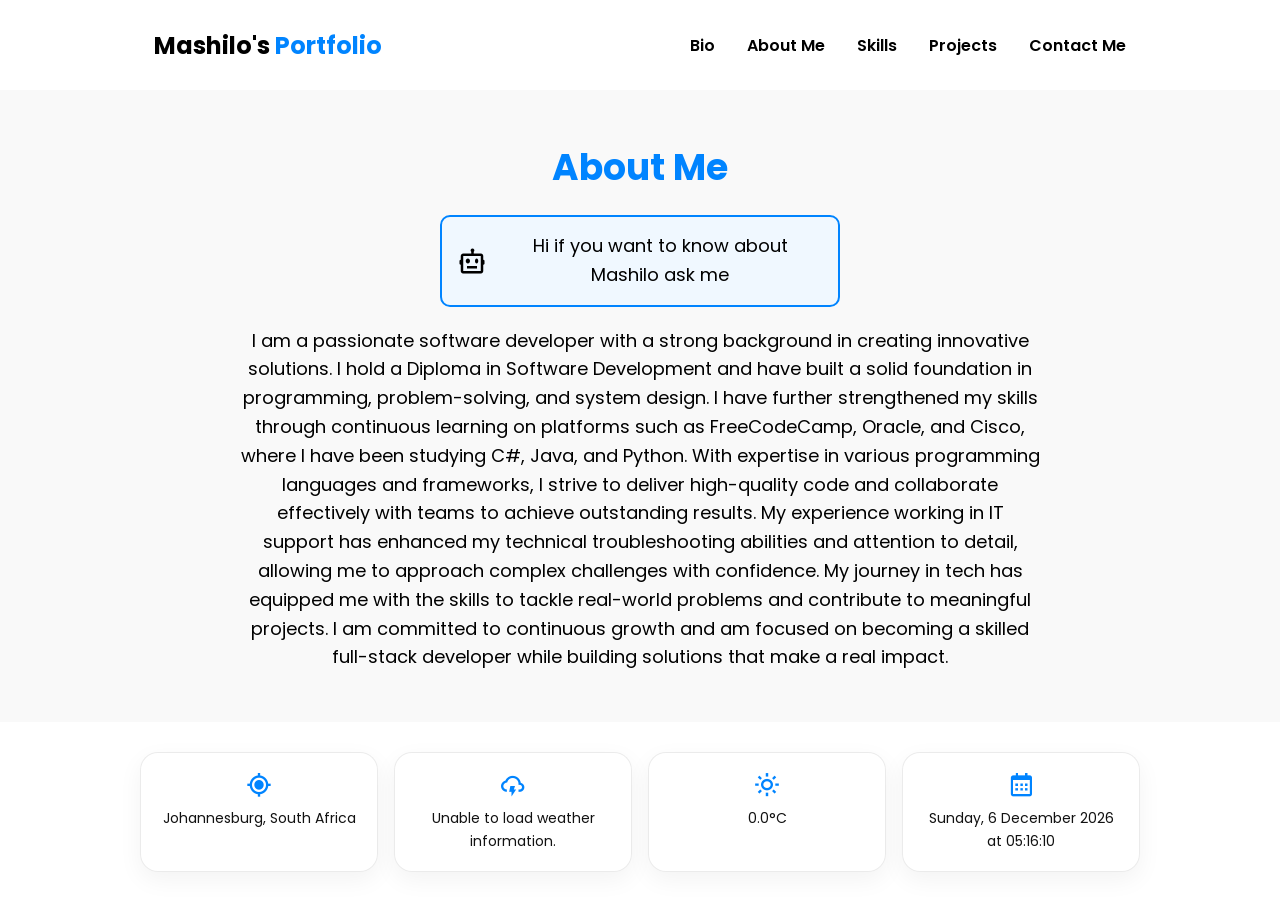
==== about.html @ 97f896b7 "Add files via upload" ====
<!DOCTYPE html>
<html lang="en">
<head>
    <meta charset="UTF-8">
    <meta name="viewport" content="width=device-width, initial-scale=1.0">
    <title>About Me</title>
    <link rel="stylesheet" href="style.css">
    <link rel="stylesheet" href="https://unpkg.com/aos@next/dist/aos.css" />
    <!-- Boxicons CSS -->
    <link href='https://unpkg.com/boxicons@2.1.4/css/boxicons.min.css' rel='stylesheet'>
</head>
<body>
    <nav>
        <div class="logo">
            <h2 data-aos="zoom-in" data-aos-duration="1200">Mashilo's <span>Portfolio</span></h2>
        </div>
        <div class="link">
            <ul>
                <li data-aos="fade-up" data-aos-duration="1200" data-aos-delay="200"><a href="index.html#bio">Bio</a></li>
                <li data-aos="fade-up" data-aos-duration="1200" data-aos-delay="400"><a href="about.html">About Me</a></li>
                <li data-aos="fade-up" data-aos-duration="1200" data-aos-delay="600"><a href="skills.html">Skills</a></li>
                <li data-aos="fade-up" data-aos-duration="1200" data-aos-delay="800"><a href="projects.html">Projects</a></li>
                <li data-aos="fade-up" data-aos-duration="1200" data-aos-delay="1000"><a href="contact.html">Contact Me</a></li>
            </ul>
        </div>
    </nav>
     <section class="about">
        <h2>About Me</h2>
        <div class="bot-trigger" id="bot-trigger">
            <i class="bx bx-bot"></i>
            <p>Hi if you want to know about Mashilo ask me</p>
        </div>
        <div class="chat-window" id="chat-window">
            <div class="chat-header">
                <span>AI Assistant</span>
                <button id="close-chat">×</button>
            </div>
            <div id="chat-messages"></div>
            <div class="chat-input-area">
                <input type="text" id="chat-input" placeholder="Type your message...">
                <button id="chat-send">Send</button>
            </div>
        </div>
        <p>I am a passionate software developer with a strong background in creating innovative solutions. I hold a Diploma in Software Development and have built a solid foundation in programming, problem-solving, and system design. I have further strengthened my skills through continuous learning on platforms such as FreeCodeCamp, Oracle, and Cisco, where I have been studying C#, Java, and Python.

With expertise in various programming languages and frameworks, I strive to deliver high-quality code and collaborate effectively with teams to achieve outstanding results. My experience working in IT support has enhanced my technical troubleshooting abilities and attention to detail, allowing me to approach complex challenges with confidence.

My journey in tech has equipped me with the skills to tackle real-world problems and contribute to meaningful projects. I am committed to continuous growth and am focused on becoming a skilled full-stack developer while building solutions that make a real impact.</p>
    </section>
    <footer class="site-footer">
        <div class="weather-blocks">
            <div class="weather-block" >
                <i class="bx bx-current-location"></i>
                <p id="weatherLocation">Detecting your location...</p>
            </div>
            <div class="weather-block" >
                <i class="bx bx-cloud-lightning"></i>
                <p id="weatherDescription"></p>
            </div>
            <div class="weather-block" >
                <i class="bx bx-sun"></i>
                <p id="weatherTemp"></p>
            </div>
            <div class="weather-block" >
                <i class="bx bx-calendar"></i>
                <p id="weatherDate"></p>
            </div>
        </div>
    </footer>
    <script src="https://unpkg.com/aos@next/dist/aos.js"></script>
    <script>
      AOS.init({offset:0});
    </script>
    <script src="script.js"></script>
    <script src="bot.js"></script>
    <script>
        // Scroll buttons functionality
        const scrollButtons = document.getElementById('scroll-buttons');
        const scrollUp = document.getElementById('scroll-up');
        const scrollDown = document.getElementById('scroll-down');

        function toggleScrollButtons() {
            const scrollTop = window.pageYOffset || document.documentElement.scrollTop;
            const windowHeight = window.innerHeight;
            const documentHeight = document.documentElement.scrollHeight;

            if (scrollTop > 100) {
                scrollButtons.classList.add('show');
            } else {
                scrollButtons.classList.remove('show');
            }

            // Hide down button if at bottom
            if (scrollTop + windowHeight >= documentHeight - 100) {
                scrollDown.style.opacity = '0.5';
                scrollDown.style.pointerEvents = 'none';
            } else {
                scrollDown.style.opacity = '1';
                scrollDown.style.pointerEvents = 'auto';
            }

            // Hide up button if at top
            if (scrollTop < 100) {
                scrollUp.style.opacity = '0.5';
                scrollUp.style.pointerEvents = 'none';
            } else {
                scrollUp.style.opacity = '1';
                scrollUp.style.pointerEvents = 'auto';
            }
        }

        scrollUp.addEventListener('click', () => {
            window.scrollTo({ top: 0, behavior: 'smooth' });
        });

        scrollDown.addEventListener('click', () => {
            window.scrollTo({ top: document.body.scrollHeight, behavior: 'smooth' });
        });

        window.addEventListener('scroll', toggleScrollButtons);
        window.addEventListener('load', toggleScrollButtons);
    </script>
    <div id="scroll-buttons">
        <button id="scroll-up"><i class="bx bx-chevron-up"></i></button>
        <button id="scroll-down"><i class="bx bx-chevron-down"></i></button>
    </div>
</body>
</html>
---- style.css ----
@import url('https://fonts.googleapis.com/css2?family=Poppins:wght@200;300;500;600;700;900&display=swap');

*{
    margin: 0;
    padding: 0;
    font-family: 'Poppins', sans-serif;
    box-sizing: border-box;
}

body{
    width: 100%;
    min-height: 100vh;
}

/* Custom Scrollbar for the entire page */
::-webkit-scrollbar {
    width: 12px;
}

::-webkit-scrollbar-track {
    background: rgba(0, 132, 255, 0.1);
    border-radius: 10px;
}

::-webkit-scrollbar-thumb {
    background: linear-gradient(135deg, rgb(0, 132, 255), rgb(0, 100, 200));
    border-radius: 10px;
    border: 3px solid rgba(255, 255, 255, 0.3);
}

::-webkit-scrollbar-thumb:hover {
    background: linear-gradient(135deg, rgb(0, 100, 200), rgb(0, 80, 180));
}

nav{
    width: 100%;
    height: 10vh;
    display: flex;
    justify-content: space-around;
    align-items: center;
}

nav .logo h2 span{
    color: rgb(0, 132, 255);
}

nav .link ul{
    display: flex;
    align-items: center;
    justify-content: center;
    gap: 2rem;
    list-style: none;
}

nav .link ul li a{
    position: relative;
    text-decoration: none;
    color: black;
    font-weight: 600;
}

nav .link ul li a::before{
    content: "";
    position: absolute;
    left: 0;
    bottom: -4px;
    height: 3.5px;
    border-radius: 20px;
    background-color: rgb(0, 132, 255);
    width: 100%;
    scale: 0;
    transition: 0.2s ease-in-out;
}

nav .link ul li a:hover::before{
    scale: 1;
}

.bio{
    width: 100%;
    height: 90vh;
    display: flex;
    align-items: center;
    justify-content: center;
    gap: 2rem;
}

.bio .men{
    width: 400px;
    transition: 1s ease;
}

.bio .men:hover{
    transform: scale(1.3);
}

.bio .main-detail{
    text-align: center;
    color: black;
}

.bio .main-detail p{
    font-size: 20px;
    font-weight: 700;
}

.bio .main-detail h1{
    font-size: clamp(40px, 5px + 5vw, 70px);
    color: rgb(0, 132, 255);
    text-shadow: 0 0 2px rgb(0, 132, 255);
}

.bio .main-detail h4{
    font-size: 30px;
    margin-bottom: 20px;
}

.bio .main-detail h5{
    font-size: 18px;
    font-weight: 500;
    max-width: 700px;
    margin: 0 auto 20px;
    line-height: 1.6;
}

.bio .btn button{
    padding: 8px 20px;
    border-radius: 30px;
    margin-right: 1rem;
    margin-bottom: 30px;
    border: 2px solid black;
    outline: none;
    cursor: pointer;
    transition: 0.5s linear;
}

.bio .btn .btn-1{
    background-color: white;
    color: black;
    transition: 0.3s linear;
}

.bio .btn .btn-2{
    background-color: black;
    color: white;
    transition: 0.3s linear;
}

.bio .btn .btn-1:hover{
    background-color: black;
    color: white;
    box-shadow: 0 0 5px 2px black;
}

.bio .btn .btn-2:hover{
    background-color: white;
    color: black;
    box-shadow: 0 0 5px 2px black;
}

.social i{
    color: black;
    font-size: 40px;
    border-radius: 50%;
    margin: 0 14px;
    cursor: pointer;
    transition: 0.3s linear;
}

.social i:hover{
    color: white;
    background-color: black;
    box-shadow: 0 0 10px 5px rgb(0, 132, 255);
}

.about {
    width: 100%;
    padding: 50px 20px;
    text-align: center;
    background-color: #f9f9f9;
    color: black;
}

.about h2 {
    font-size: 36px;
    margin-bottom: 20px;
    color: rgb(0, 132, 255);
}

.about p {
    font-size: 18px;
    line-height: 1.6;
    max-width: 800px;
    margin: 0 auto;
}

.site-footer {
    width: 100%;
    padding: 30px 20px;
    color: #111;
    text-align: center;
}

.weather-blocks {
    display: grid;
    grid-template-columns: repeat(auto-fit, minmax(180px, 1fr));
    gap: 16px;
    max-width: 1000px;
    margin: 0 auto;
}

.weather-block {
    display: flex;
    flex-direction: column;
    align-items: center;
    gap: 8px;
    padding: 18px;
    border: 1px solid rgba(0, 0, 0, 0.08);
    border-radius: 18px;
    background-color: rgba(255, 255, 255, 0.92);
    box-shadow: 0 8px 24px rgba(0, 0, 0, 0.05);
    min-height: 120px;
}

.weather-block i {
    font-size: 28px;
    color: rgb(0, 132, 255);
}

.weather-block p {
    font-size: 14px;
    line-height: 1.6;
    margin: 0;
    color: #111;
    text-align: center;
    max-width: 220px;
}

.skills {
    width: 100%;
    padding: 50px 20px;
    background-color: #fff;
    color: black;
    text-align: center;
}

.skills h2 {
    font-size: 36px;
    margin-bottom: 40px;
    color: rgb(0, 132, 255);
}

.skill-category {
    margin-bottom: 40px;
}

.skill-category h3 {
    font-size: 24px;
    margin-bottom: 20px;
    color: rgb(0, 132, 255);
}

.skill-icons {
    display: flex;
    flex-wrap: wrap;
    justify-content: center;
    gap: 20px;
}

.skill-item {
    display: flex;
    flex-direction: column;
    align-items: center;
    text-align: center;
}

.skill-item i {
    font-size: 50px;
    color: black;
    cursor: pointer;
    transition: 0.3s linear;
    border-radius: 50%;
    padding: 10px;
}

.skill-item i:hover {
    color: white;
    background-color: rgb(0, 132, 255);
    box-shadow: 0 0 10px 5px rgba(0, 132, 255, 0.5);
}

.skill-item p {
    margin-top: 8px;
    font-size: 14px;
    font-weight: 500;
    color: #333;
}

/* Chatbot Styles */
.bot-trigger {
    display: flex;
    align-items: center;
    justify-content: center;
    gap: 10px;
    padding: 15px;
    background-color: #f0f8ff;
    border: 2px solid rgb(0, 132, 255);
    border-radius: 10px;
    cursor: pointer;
    transition: 0.3s;
    margin: 20px auto;
    max-width: 400px;
}

.bot-trigger:hover {
    background-color: rgb(0, 132, 255);
    color: white;
}

.bot-trigger i {
    font-size: 30px;
}

.chat-window {
    position: fixed;
    right: -320px; /* Start off-screen */
    top: 0;
    width: 300px;
    height: 100%;
    background: linear-gradient(135deg, rgba(255, 255, 255, 0.95), rgba(240, 248, 255, 0.95));
    backdrop-filter: blur(10px);
    border-left: 2px solid rgb(0, 132, 255);
    border-radius: 15px 0 0 15px;
    box-shadow: -5px 0 20px rgba(0, 132, 255, 0.3);
    display: flex;
    flex-direction: column;
    z-index: 1000;
    transition: right 0.5s ease-in-out, transform 0.3s ease;
    transform: scale(0.95);
}

.chat-window.show {
    right: 0;
    transform: scale(1);
}

.chat-header {
    display: flex;
    justify-content: space-between;
    align-items: center;
    padding: 15px;
    background: linear-gradient(90deg, rgb(0, 132, 255), rgb(0, 100, 200));
    color: white;
    border-radius: 15px 0 0 0;
    box-shadow: 0 2px 10px rgba(0, 0, 0, 0.1);
}

#close-chat {
    background: rgba(255, 255, 255, 0.2);
    border: none;
    color: white;
    font-size: 20px;
    cursor: pointer;
    border-radius: 50%;
    width: 30px;
    height: 30px;
    display: flex;
    align-items: center;
    justify-content: center;
    transition: background 0.3s ease, transform 0.2s ease;
}

#close-chat:hover {
    background: rgba(255, 255, 255, 0.4);
    transform: scale(1.1);
}

#chat-messages {
    flex: 1;
    overflow-y: auto;
    padding: 15px;
    background: rgba(255, 255, 255, 0.8);
    border-bottom: 1px solid rgba(0, 132, 255, 0.2);
}

/* Custom Scrollbar for Chat Messages */
#chat-messages::-webkit-scrollbar {
    width: 8px;
}

#chat-messages::-webkit-scrollbar-track {
    background: rgba(0, 132, 255, 0.1);
    border-radius: 10px;
}

#chat-messages::-webkit-scrollbar-thumb {
    background: linear-gradient(135deg, rgb(0, 132, 255), rgb(0, 100, 200));
    border-radius: 10px;
    border: 2px solid rgba(255, 255, 255, 0.3);
}

#chat-messages::-webkit-scrollbar-thumb:hover {
    background: linear-gradient(135deg, rgb(0, 100, 200), rgb(0, 80, 180));
}

.chat-input-area {
    display: flex;
    padding: 15px;
    background: rgba(255, 255, 255, 0.9);
    border-radius: 0 0 15px 0;
}

.message {
    margin-bottom: 12px;
    padding: 10px 12px;
    border-radius: 15px;
    font-size: 14px;
    line-height: 1.4;
    animation: fadeIn 0.3s ease-in;
}

.message.user {
    text-align: right;
    background: linear-gradient(135deg, rgb(0, 132, 255), rgb(0, 100, 200));
    color: white;
    align-self: flex-end;
    margin-left: 50px;
}

.message.bot {
    text-align: left;
    background: linear-gradient(135deg, #f1f8e9, #e8f5e8);
    color: #333;
    align-self: flex-start;
    margin-right: 50px;
    border: 1px solid rgba(0, 132, 255, 0.1);
}

#chat-input {
    flex: 1;
    padding: 12px 15px;
    border: 2px solid rgba(0, 132, 255, 0.3);
    border-radius: 25px;
    outline: none;
    font-size: 14px;
    transition: border-color 0.3s ease, box-shadow 0.3s ease;
}

#chat-input:focus {
    border-color: rgb(0, 132, 255);
    box-shadow: 0 0 8px rgba(0, 132, 255, 0.3);
}

#chat-send {
    margin-left: 10px;
    padding: 12px 20px;
    background: linear-gradient(135deg, rgb(0, 132, 255), rgb(0, 100, 200));
    color: white;
    border: none;
    border-radius: 25px;
    cursor: pointer;
    font-weight: 600;
    transition: transform 0.2s ease, box-shadow 0.3s ease;
}

#chat-send:hover {
    transform: translateY(-2px);
    box-shadow: 0 4px 15px rgba(0, 132, 255, 0.4);
}

@keyframes fadeIn {
    from {
        opacity: 0;
        transform: translateY(10px);
    }
    to {
        opacity: 1;
        transform: translateY(0);
    }
}

/* Scroll Buttons */
#scroll-buttons {
    position: fixed;
    bottom: 20px;
    right: 20px;
    display: flex;
    flex-direction: column;
    gap: 10px;
    z-index: 999;
    opacity: 0;
    visibility: hidden;
    transition: opacity 0.3s ease, visibility 0.3s ease;
}

#scroll-buttons.show {
    opacity: 1;
    visibility: visible;
}

#scroll-up, #scroll-down {
    width: 50px;
    height: 50px;
    border: none;
    border-radius: 50%;
    background: linear-gradient(135deg, rgb(0, 132, 255), rgb(0, 100, 200));
    color: white;
    cursor: pointer;
    display: flex;
    align-items: center;
    justify-content: center;
    font-size: 24px;
    box-shadow: 0 4px 15px rgba(0, 132, 255, 0.3);
    transition: transform 0.2s ease, box-shadow 0.3s ease;
}

#scroll-up:hover, #scroll-down:hover {
    transform: scale(1.1);
    box-shadow: 0 6px 20px rgba(0, 132, 255, 0.4);
}

#scroll-up:active, #scroll-down:active {
    transform: scale(0.95);
}

/* Small Bot Trigger */
#bot-trigger-small {
    position: fixed;
    bottom: 80px;
    right: 20px;
    width: 60px;
    height: 60px;
    border-radius: 50%;
    background: linear-gradient(135deg, rgb(0, 132, 255), rgb(0, 100, 200));
    color: white;
    display: flex;
    align-items: center;
    justify-content: center;
    font-size: 28px;
    cursor: pointer;
    box-shadow: 0 4px 15px rgba(0, 132, 255, 0.3);
    transition: transform 0.2s ease, box-shadow 0.3s ease;
    z-index: 1000;
    animation: pulse 2s infinite;
}

#bot-trigger-small:hover {
    transform: scale(1.1);
    box-shadow: 0 6px 20px rgba(0, 132, 255, 0.4);
}

@keyframes pulse {
    0% {
        box-shadow: 0 4px 15px rgba(0, 132, 255, 0.3);
    }
    50% {
        box-shadow: 0 4px 20px rgba(0, 132, 255, 0.5);
    }
    100% {
        box-shadow: 0 4px 15px rgba(0, 132, 255, 0.3);
    }
}

.contact {
    width: 100%;
    min-height: calc(100vh - 10vh);
    padding: 60px 20px;
    background-color: #f6f8ff;
    color: #111;
}

.contact-header {
    max-width: 900px;
    margin: 0 auto;
    text-align: center;
}

.contact-header h2 {
    font-size: 36px;
    color: rgb(0, 132, 255);
    margin-bottom: 10px;
}

.contact-header p {
    font-size: 18px;
    max-width: 700px;
    margin: 0 auto;
    line-height: 1.7;
}

.contact-grid {
    display: grid;
    grid-template-columns: repeat(auto-fit, minmax(220px, 1fr));
    gap: 20px;
    margin-top: 40px;
}

.contact-card {
    background-color: white;
    border: 1px solid rgba(0, 0, 0, 0.08);
    border-radius: 24px;
    padding: 30px 24px;
    text-align: center;
    box-shadow: 0 18px 45px rgba(0, 0, 0, 0.05);
}

.contact-card i {
    font-size: 40px;
    color: rgb(0, 132, 255);
    margin-bottom: 18px;
}

.contact-card h3 {
    font-size: 20px;
    margin-bottom: 10px;
}

.contact-card p {
    font-size: 16px;
    line-height: 1.6;
}

.contact-card a {
    color: #111;
    text-decoration: none;
    font-weight: 600;
}

.contact-card a:hover {
    color: rgb(0, 132, 255);
}

.qr-grid {
    display: grid;
    grid-template-columns: repeat(auto-fit, minmax(240px, 1fr));
    gap: 24px;
    margin-top: 40px;
}

.qr-card {
    background-color: white;
    border-radius: 24px;
    padding: 30px 24px;
    text-align: center;
    border: 1px solid rgba(0, 0, 0, 0.08);
    box-shadow: 0 18px 45px rgba(0, 0, 0, 0.05);
}

.qr-code {
    width: 160px;
    height: 160px;
    margin: 0 auto 18px;
    border-radius: 24px;
    overflow: hidden;
    background-color: #111;
    display: flex;
    align-items: center;
    justify-content: center;
}

.qr-card h4 {
    font-size: 18px;
    margin-bottom: 8px;
    color: rgb(0, 132, 255);
}

.qr-card p {
    font-size: 15px;
    line-height: 1.6;
    color: #444;
}

@media (max-width:768px) {
    nav .link{
        display: none;
    }

    .bio{
        display: flex;
        flex-direction: column;
    }

    .img-term{
        display: flex;
        justify-content: center;
    }

    .bio .men{
        width: 50%;
    }

    .skill-icons {
        gap: 15px;
    }

    .skill-item i {
        font-size: 40px;
    }

    .skill-item p {
        font-size: 12px;
    }
}

/* Projects Page Styles */
.projects {
    width: 100%;
    min-height: calc(100vh - 10vh);
    padding: 60px 20px;
    background-color: #f6f8ff;
    color: #111;
}

.projects-header {
    max-width: 900px;
    margin: 0 auto;
    text-align: center;
    margin-bottom: 60px;
}

.projects-header h2 {
    font-size: 36px;
    color: rgb(0, 132, 255);
    margin-bottom: 10px;
}

.projects-header p {
    font-size: 18px;
    max-width: 700px;
    margin: 0 auto;
    line-height: 1.7;
}

.projects-grid {
    display: grid;
    grid-template-columns: repeat(auto-fit, minmax(300px, 1fr));
    gap: 40px;
    max-width: 1200px;
    margin: 0 auto;
}

.project-card {
    background-color: white;
    border-radius: 15px;
    overflow: hidden;
    box-shadow: 0 8px 24px rgba(0, 0, 0, 0.08);
    transition: transform 0.3s ease, box-shadow 0.3s ease;
}

.project-card:hover {
    transform: translateY(-10px);
    box-shadow: 0 12px 32px rgba(0, 132, 255, 0.15);
}

.project-slider {
    position: relative;
    width: 100%;
    height: 250px;
    background-color: #f0f0f0;
    overflow: hidden;
}

.slide-container {
    display: flex;
    width: 100%;
    height: 100%;
}

.slide {
    min-width: 100%;
    height: 100%;
    display: flex;
    align-items: center;
    justify-content: center;
    transition: transform 0.5s ease;
}

.slide img {
    width: 100%;
    height: 100%;
    object-fit: cover;
}

.slide-placeholder {
    width: 100%;
    height: 100%;
    background: linear-gradient(135deg, rgba(0, 132, 255, 0.1), rgba(0, 132, 255, 0.05));
    display: flex;
    align-items: center;
    justify-content: center;
    font-size: 60px;
    color: rgb(0, 132, 255);
}

.slider-controls {
    position: absolute;
    bottom: 10px;
    left: 50%;
    transform: translateX(-50%);
    display: flex;
    gap: 5px;
    z-index: 10;
}

.dot {
    width: 10px;
    height: 10px;
    border-radius: 50%;
    background-color: rgba(255, 255, 255, 0.6);
    cursor: pointer;
    transition: 0.3s ease;
}

.dot.active {
    background-color: rgb(0, 132, 255);
}

.slider-arrows {
    position: absolute;
    top: 50%;
    transform: translateY(-50%);
    width: 100%;
    display: flex;
    justify-content: space-between;
    padding: 0 15px;
    z-index: 5;
}

.arrow {
    background-color: rgba(0, 0, 0, 0.5);
    color: white;
    border: none;
    width: 40px;
    height: 40px;
    border-radius: 50%;
    cursor: pointer;
    display: flex;
    align-items: center;
    justify-content: center;
    font-size: 20px;
    transition: background-color 0.3s ease;
}

.arrow:hover {
    background-color: rgb(0, 132, 255);
}

.project-content {
    padding: 25px;
}

.project-content h3 {
    font-size: 22px;
    color: rgb(0, 132, 255);
    margin-bottom: 10px;
}

.project-content p {
    font-size: 15px;
    line-height: 1.6;
    color: #555;
    margin-bottom: 15px;
}

.project-tags {
    display: flex;
    flex-wrap: wrap;
    gap: 8px;
    margin-bottom: 15px;
}

.tag {
    display: inline-block;
    padding: 5px 12px;
    background-color: rgba(0, 132, 255, 0.1);
    color: rgb(0, 132, 255);
    border-radius: 20px;
    font-size: 12px;
    font-weight: 600;
}

.project-links {
    display: flex;
    gap: 10px;
}

.project-links a {
    flex: 1;
    padding: 10px 15px;
    background-color: rgb(0, 132, 255);
    color: white;
    text-decoration: none;
    border-radius: 8px;
    text-align: center;
    font-weight: 600;
    transition: 0.3s ease;
    font-size: 14px;
}

.project-links a:hover {
    background-color: rgb(0, 100, 200);
    box-shadow: 0 4px 12px rgba(0, 132, 255, 0.3);
}
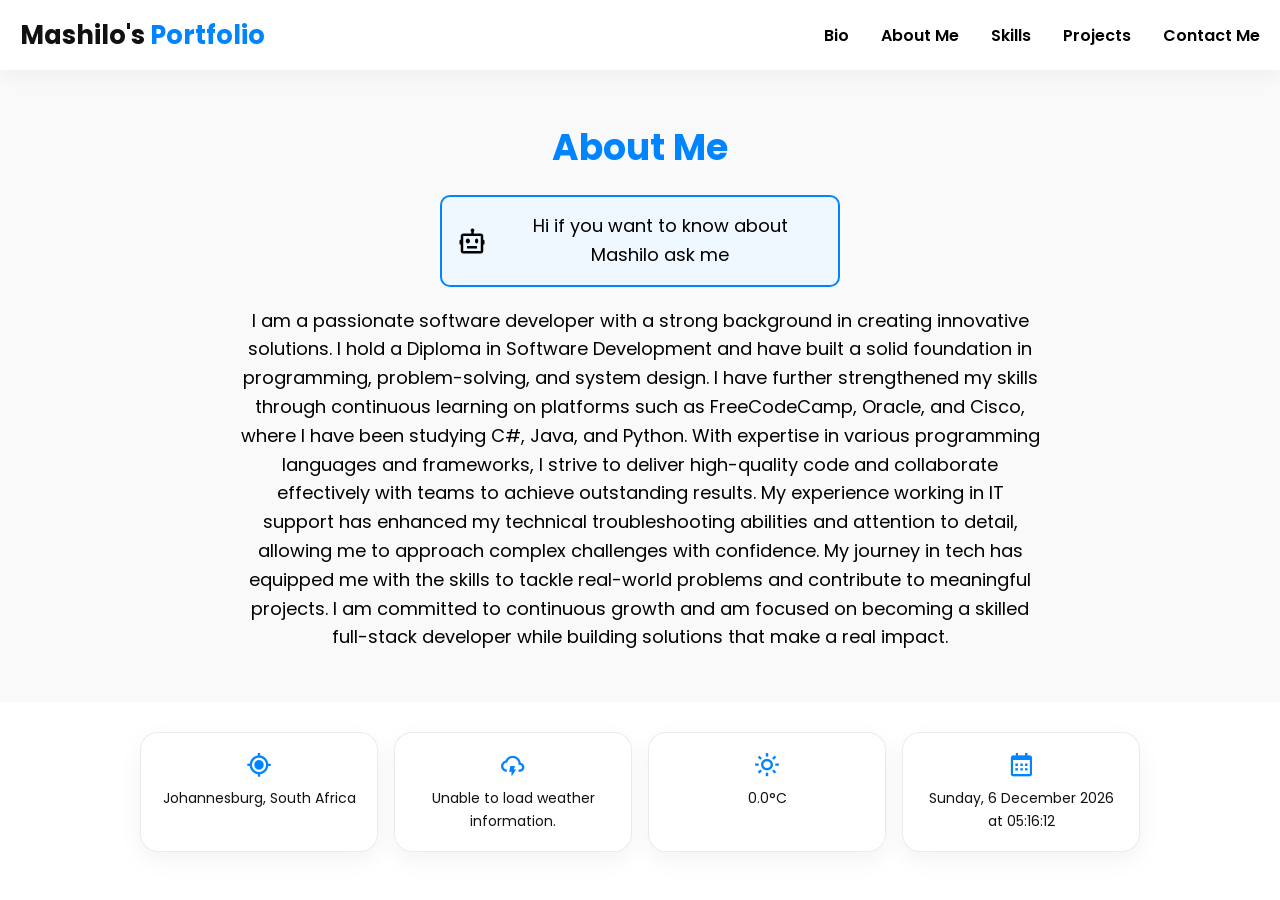
==== commit a394e798: "feat: enhance portfolio with Devicons, project slider, contact page, weather widget, animations, and" ====
--- a/about.html
+++ b/about.html
@@ -14,6 +14,9 @@
         <div class="logo">
             <h2 data-aos="zoom-in" data-aos-duration="1200">Mashilo's <span>Portfolio</span></h2>
         </div>
+        <button class="menu-toggle" type="button" aria-label="Toggle navigation" aria-expanded="false">
+            <i class="bx bx-menu"></i>
+        </button>
         <div class="link">
             <ul>
                 <li data-aos="fade-up" data-aos-duration="1200" data-aos-delay="200"><a href="index.html#bio">Bio</a></li>
--- a/style.css
+++ b/style.css
@@ -7,9 +7,26 @@
     box-sizing: border-box;
 }
 
+html {
+    scroll-behavior: smooth;
+}
+
 body{
     width: 100%;
     min-height: 100vh;
+    overflow-x: hidden;
+    background-color: #fff;
+    color: #111;
+}
+
+img {
+    display: block;
+    max-width: 100%;
+    height: auto;
+}
+
+a {
+    color: inherit;
 }
 
 /* Custom Scrollbar for the entire page */
@@ -34,14 +51,39 @@
 
 nav{
     width: 100%;
-    height: 10vh;
-    display: flex;
-    justify-content: space-around;
-    align-items: center;
+    min-height: 70px;
+    padding: 0 20px;
+    display: flex;
+    justify-content: space-between;
+    align-items: center;
+    gap: 1rem;
+    background-color: rgba(255, 255, 255, 0.96);
+    position: sticky;
+    top: 0;
+    z-index: 1000;
+    box-shadow: 0 4px 20px rgba(0, 0, 0, 0.05);
+}
+
+nav .logo h2 {
+    font-size: clamp(1.15rem, 2.2vw, 1.6rem);
 }
 
 nav .logo h2 span{
     color: rgb(0, 132, 255);
+}
+
+nav .menu-toggle {
+    display: none;
+    align-items: center;
+    justify-content: center;
+    width: 44px;
+    height: 44px;
+    border: none;
+    border-radius: 50%;
+    background-color: rgb(0, 132, 255);
+    color: white;
+    cursor: pointer;
+    font-size: 24px;
 }
 
 nav .link ul{
@@ -78,25 +120,37 @@
 
 .bio{
     width: 100%;
-    height: 90vh;
-    display: flex;
-    align-items: center;
-    justify-content: center;
-    gap: 2rem;
+    min-height: calc(100vh - 70px);
+    padding: 40px 20px 60px;
+    display: grid;
+    grid-template-columns: minmax(280px, 420px) minmax(0, 1fr);
+    align-items: center;
+    justify-content: center;
+    gap: 2.5rem;
+}
+
+.bio .img-term {
+    display: flex;
+    justify-content: center;
+    align-items: center;
 }
 
 .bio .men{
-    width: 400px;
-    transition: 1s ease;
+    width: min(100%, 360px);
+    transition: transform 0.6s ease;
+    border-radius: 24px;
+    box-shadow: 0 20px 50px rgba(0, 0, 0, 0.08);
 }
 
 .bio .men:hover{
-    transform: scale(1.3);
+    transform: scale(1.04);
 }
 
 .bio .main-detail{
     text-align: center;
     color: black;
+    width: min(100%, 700px);
+    margin: 0 auto;
 }
 
 .bio .main-detail p{
@@ -105,45 +159,51 @@
 }
 
 .bio .main-detail h1{
-    font-size: clamp(40px, 5px + 5vw, 70px);
+    font-size: clamp(2.1rem, 4vw, 4.3rem);
     color: rgb(0, 132, 255);
     text-shadow: 0 0 2px rgb(0, 132, 255);
 }
 
 .bio .main-detail h4{
-    font-size: 30px;
+    font-size: clamp(1.2rem, 2.3vw, 1.9rem);
     margin-bottom: 20px;
 }
 
 .bio .main-detail h5{
-    font-size: 18px;
+    font-size: 1rem;
     font-weight: 500;
     max-width: 700px;
     margin: 0 auto 20px;
-    line-height: 1.6;
-}
-
-.bio .btn button{
-    padding: 8px 20px;
+    line-height: 1.7;
+}
+
+.bio .btn {
+    display: flex;
+    flex-wrap: wrap;
+    justify-content: center;
+    gap: 12px;
+    margin-bottom: 30px;
+}
+
+.bio .btn button,
+.bio .btn a {
+    padding: 10px 20px;
     border-radius: 30px;
-    margin-right: 1rem;
-    margin-bottom: 30px;
     border: 2px solid black;
     outline: none;
     cursor: pointer;
-    transition: 0.5s linear;
+    transition: 0.3s linear;
+    text-align: center;
 }
 
 .bio .btn .btn-1{
     background-color: white;
     color: black;
-    transition: 0.3s linear;
 }
 
 .bio .btn .btn-2{
     background-color: black;
     color: white;
-    transition: 0.3s linear;
 }
 
 .bio .btn .btn-1:hover{
@@ -158,13 +218,25 @@
     box-shadow: 0 0 5px 2px black;
 }
 
+.bio .btn a {
+    text-decoration: none;
+    display: inline-block;
+}
+
+.social {
+    display: flex;
+    justify-content: center;
+    flex-wrap: wrap;
+    gap: 14px;
+}
+
 .social i{
     color: black;
     font-size: 40px;
     border-radius: 50%;
-    margin: 0 14px;
     cursor: pointer;
     transition: 0.3s linear;
+    padding: 8px;
 }
 
 .social i:hover{
@@ -670,23 +742,54 @@
     color: #444;
 }
 
-@media (max-width:768px) {
-    nav .link{
+@media (max-width: 900px) {
+    .bio {
+        grid-template-columns: 1fr;
+        text-align: center;
+        padding: 32px 20px 60px;
+    }
+
+    .bio .main-detail {
+        max-width: 700px;
+    }
+}
+
+@media (max-width: 768px) {
+    nav {
+        padding: 0 16px;
+    }
+
+    nav .menu-toggle {
+        display: flex;
+    }
+
+    nav .link {
         display: none;
-    }
-
-    .bio{
-        display: flex;
-        flex-direction: column;
-    }
-
-    .img-term{
+        position: absolute;
+        top: 70px;
+        left: 0;
+        right: 0;
+        background-color: rgba(255, 255, 255, 0.98);
+        padding: 16px 0 20px;
+        box-shadow: 0 10px 20px rgba(0, 0, 0, 0.06);
+    }
+
+    nav .link.active {
         display: flex;
         justify-content: center;
     }
 
-    .bio .men{
-        width: 50%;
+    nav .link ul {
+        flex-direction: column;
+        gap: 1rem;
+    }
+
+    .bio .men {
+        width: min(70%, 280px);
+    }
+
+    .bio .men:hover {
+        transform: none;
     }
 
     .skill-icons {
@@ -699,6 +802,67 @@
 
     .skill-item p {
         font-size: 12px;
+    }
+
+    .weather-blocks {
+        grid-template-columns: repeat(2, minmax(0, 1fr));
+    }
+}
+
+@media (max-width: 480px) {
+    body {
+        font-size: 14px;
+    }
+
+    nav .logo h2 {
+        font-size: 1rem;
+    }
+
+    .bio {
+        padding: 24px 16px 48px;
+        gap: 1.25rem;
+    }
+
+    .bio .main-detail h5 {
+        font-size: 0.95rem;
+    }
+
+    .bio .btn {
+        flex-direction: column;
+        align-items: stretch;
+    }
+
+    .bio .btn button {
+        width: 100%;
+        margin: 0;
+    }
+
+    .weather-blocks {
+        grid-template-columns: 1fr;
+    }
+
+    .chat-window {
+        width: 100%;
+        right: -100%;
+        border-radius: 0;
+    }
+
+    .chat-window.show {
+        right: 0;
+    }
+
+    .chat-input-area {
+        flex-direction: column;
+        gap: 10px;
+    }
+
+    #chat-input {
+        width: 100%;
+    }
+
+    #chat-send {
+        margin-left: 0;
+        width: 100%;
     }
 }
 
@@ -713,19 +877,18 @@
 
 .projects-header {
     max-width: 900px;
-    margin: 0 auto;
+    margin: 0 auto 60px;
     text-align: center;
-    margin-bottom: 60px;
 }
 
 .projects-header h2 {
-    font-size: 36px;
+    font-size: clamp(1.8rem, 3vw, 2.4rem);
     color: rgb(0, 132, 255);
     margin-bottom: 10px;
 }
 
 .projects-header p {
-    font-size: 18px;
+    font-size: 1rem;
     max-width: 700px;
     margin: 0 auto;
     line-height: 1.7;
@@ -733,8 +896,8 @@
 
 .projects-grid {
     display: grid;
-    grid-template-columns: repeat(auto-fit, minmax(300px, 1fr));
-    gap: 40px;
+    grid-template-columns: repeat(auto-fit, minmax(min(100%, 300px), 1fr));
+    gap: 32px;
     max-width: 1200px;
     margin: 0 auto;
 }
@@ -755,8 +918,8 @@
 .project-slider {
     position: relative;
     width: 100%;
-    height: 250px;
-    background-color: #f0f0f0;
+    aspect-ratio: 16 / 10;
+    background-color: #f0f4ff;
     overflow: hidden;
 }
 
@@ -764,6 +927,7 @@
     display: flex;
     width: 100%;
     height: 100%;
+    transition: transform 0.45s ease;
 }
 
 .slide {
@@ -772,13 +936,16 @@
     display: flex;
     align-items: center;
     justify-content: center;
-    transition: transform 0.5s ease;
+    overflow: hidden;
 }
 
 .slide img {
     width: 100%;
     height: 100%;
-    object-fit: cover;
+    object-fit: contain;
+    object-position: center;
+    background-color: #fff;
+    padding: 10px;
 }
 
 .slide-placeholder {
@@ -790,6 +957,7 @@
     justify-content: center;
     font-size: 60px;
     color: rgb(0, 132, 255);
+    padding: 20px;
 }
 
 .slider-controls {
@@ -806,7 +974,7 @@
     width: 10px;
     height: 10px;
     border-radius: 50%;
-    background-color: rgba(255, 255, 255, 0.6);
+    background-color: rgba(255, 255, 255, 0.7);
     cursor: pointer;
     transition: 0.3s ease;
 }
@@ -882,10 +1050,12 @@
 .project-links {
     display: flex;
     gap: 10px;
+    flex-wrap: wrap;
 }
 
 .project-links a {
     flex: 1;
+    min-width: 120px;
     padding: 10px 15px;
     background-color: rgb(0, 132, 255);
     color: white;
@@ -902,3 +1072,31 @@
     box-shadow: 0 4px 12px rgba(0, 132, 255, 0.3);
 }
 
+@media (max-width: 768px) {
+    .projects {
+        padding: 40px 16px 60px;
+    }
+
+    .projects-grid {
+        gap: 24px;
+    }
+
+    .project-slider {
+        aspect-ratio: 4 / 3;
+    }
+}
+
+@media (max-width: 480px) {
+    .project-slider {
+        aspect-ratio: 5 / 4;
+    }
+
+    .project-content {
+        padding: 20px;
+    }
+
+    .project-links {
+        flex-direction: column;
+    }
+}
+
